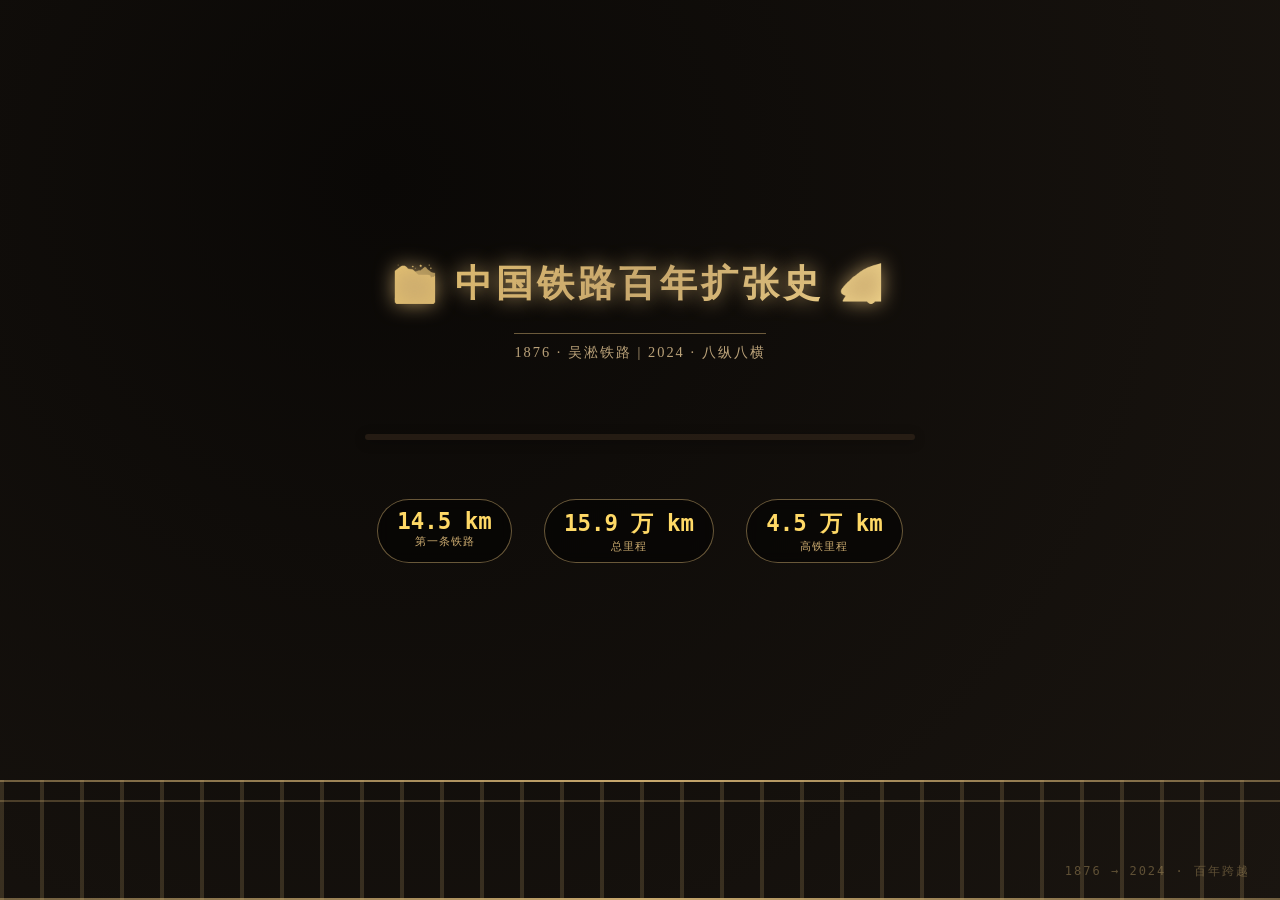
==== keyunwebgis/public/story-map.html @ 50c2d96e "Add files via upload" ====
<!DOCTYPE html>
<html lang="zh-CN">
<head>
<meta charset="UTF-8">
<meta name="viewport" content="width=device-width, initial-scale=1.0, user-scalable=no">
<title>中国铁路百年发展史 - 故事地图</title>
<link rel="stylesheet" href="https://unpkg.com/leaflet@1.9.4/dist/leaflet.css" />
<link rel="stylesheet" href="https://cdnjs.cloudflare.com/ajax/libs/font-awesome/6.0.0/css/all.min.css">
<style>
*{margin:0;padding:0;box-sizing:border-box}
body{font-family:'Segoe UI','PingFang SC',sans-serif;background:#f5f0e8;color:#3a3028;overflow:hidden}
header{position:fixed;top:0;left:0;right:0;height:70px;background:linear-gradient(135deg,#fffdf8,#f5efe0);border-bottom:2px solid #C9A96E;z-index:100;display:flex;align-items:center;justify-content:space-between;padding:0 2rem;box-shadow:0 2px 15px rgba(0,0,0,.08)}
header h1{font-size:1.9rem;font-weight:900;background:linear-gradient(135deg,#B8860B,#C9A96E,#D4A84B);-webkit-background-clip:text;-webkit-text-fill-color:transparent;display:flex;align-items:center;gap:.75rem;letter-spacing:1px}
header .subtitle{font-size:.95rem;color:#8a7560;letter-spacing:.5px}
main{position:fixed;top:70px;left:0;right:0;bottom:0;display:flex}
#map-container{flex:1;position:relative;background:#000;border-right:1.5px solid rgba(201,169,110,.12);overflow:hidden}
#map{width:100%;height:100%}
#story-panel{position:relative;width:380px;background:linear-gradient(180deg,#fffdf8,#f5f0e8);border-left:2px solid rgba(201,169,110,.25);display:flex;flex-direction:column;overflow:hidden;box-shadow:-6px 0 25px rgba(0,0,0,.08);transition:width .4s ease}
#story-panel.collapsed{width:36px;min-width:36px;border-left:1.5px solid rgba(201,169,110,.4)}
#story-panel.collapsed .story-header,#story-panel.collapsed .story-content,#story-panel.collapsed .story-footer{display:none}
.story-header{padding:1.75rem;border-bottom:1.5px solid rgba(201,169,110,.25);background:rgba(201,169,110,.08)}
.story-header h2{font-size:1.8rem;font-weight:950;background:linear-gradient(135deg,#B8860B,#C9A96E,#D4A84B);-webkit-background-clip:text;-webkit-text-fill-color:transparent;margin-bottom:.8rem;letter-spacing:1.5px;text-shadow:0 0 20px rgba(201,169,110,.15)}
.chapter-time{font-size:.95rem;color:#8a7560;display:flex;align-items:center;gap:.6rem;font-weight:600;letter-spacing:.5px}
.story-content{flex:1;overflow-y:auto;padding:1.75rem;scroll-behavior:smooth;color:#3a3028}
.story-content::-webkit-scrollbar{width:2px}
.story-content::-webkit-scrollbar-thumb{background:rgba(201,169,110,.25);border-radius:1px}
.story-image{width:100%;height:160px;border-radius:.75rem;overflow:hidden;margin-bottom:1.2rem;border:2px solid rgba(201,169,110,.25);box-shadow:0 4px 15px rgba(0,0,0,.4);background-size:cover;background-position:center}
.story-image img{width:100%;height:100%;object-fit:cover;display:block}
.story-text{line-height:2;color:#2e2418;font-size:1.12rem;margin-bottom:1.8rem;letter-spacing:.5px;font-family:'Georgia','PingFang SC',serif}
.story-text p{margin-bottom:1.4rem;text-align:justify;font-size:1.12rem;color:#2e2418;font-weight:500}
.story-stats{display:grid;grid-template-columns:1fr 1fr 1fr;gap:1rem;margin-bottom:1.8rem}
.stat-item{background:linear-gradient(135deg,rgba(201,169,110,.15),rgba(180,140,80,.08));border:1.5px solid rgba(201,169,110,.35);border-radius:.85rem;padding:1.2rem .8rem;text-align:center;transition:all .3s}
.stat-item:hover{border-color:#C9A96E;box-shadow:0 0 20px rgba(201,169,110,.4);transform:translateY(-2px)}
.stat-value{font-size:2rem;font-weight:950;background:linear-gradient(135deg,#B8860B,#C9A96E);-webkit-background-clip:text;-webkit-text-fill-color:transparent;margin-bottom:.8rem;letter-spacing:1.5px}
.stat-label{font-size:.85rem;color:#8a7560;text-transform:uppercase;letter-spacing:1.5px;font-weight:700}
.story-actions{display:grid;grid-template-columns:1fr 1fr;gap:1rem;margin-top:1.8rem}
.action-btn{padding:.9rem 1.3rem;background:rgba(201,169,110,.12);border:1.5px solid rgba(201,169,110,.3);color:#5a4a30;border-radius:.7rem;cursor:pointer;transition:all .3s;font-size:1rem;display:flex;align-items:center;justify-content:center;gap:.6rem;font-weight:800;letter-spacing:.8px}
.action-btn:hover:not(:disabled){border-color:#B8860B;background:rgba(201,169,110,.22);color:#3a2a18;transform:translateY(-2px);box-shadow:0 5px 15px rgba(201,169,110,.3)}
.action-btn.primary{background:#B8860B;border-color:#C9A96E;color:#fff}
.action-btn.primary:hover:not(:disabled){background:#C9A96E;border-color:#D4A84B;box-shadow:0 8px 20px rgba(201,169,110,.5)}
.action-btn:disabled{opacity:.4;cursor:not-allowed}
.story-footer{padding:1.5rem;border-top:1.5px solid rgba(201,169,110,.2);background:rgba(201,169,110,.05)}
.source{font-size:.8rem;color:#8a7560;display:flex;align-items:center;gap:.6rem;font-weight:600;letter-spacing:.4px}
#map-controls{position:absolute;top:1.5rem;right:1.5rem;z-index:1000;display:flex;flex-direction:column;gap:.75rem;pointer-events:auto}
.control-btn{width:55px;height:55px;background:linear-gradient(135deg,rgba(255,255,255,.95),rgba(245,240,232,.92));backdrop-filter:blur(20px);border:1.5px solid rgba(201,169,110,.35);border-radius:50%;display:flex;align-items:center;justify-content:center;cursor:pointer;transition:all .3s;font-size:1.4rem;color:#5a4a30;box-shadow:0 4px 15px rgba(0,0,0,.1)}
.control-btn:hover{border-color:#D4A84B;transform:scale(1.15);box-shadow:0 0 30px rgba(201,169,110,.5)}
.control-btn.active{background:linear-gradient(135deg,#B8860B,#C9A96E);border-color:#D4A84B;color:#fff;box-shadow:0 0 30px rgba(201,169,110,.5)}
#layer-panel{position:absolute;top:1.5rem;right:70px;background:linear-gradient(135deg,rgba(255,255,255,.98),rgba(245,240,232,.95));backdrop-filter:blur(20px);border:1.5px solid rgba(201,169,110,.3);border-radius:1.2rem;padding:1.75rem;width:250px;box-shadow:0 10px 40px rgba(0,0,0,.12);z-index:999;transition:all .3s;max-height:70vh;overflow-y:auto}
#layer-panel.hidden{opacity:0;pointer-events:none;transform:translateX(10px)}
.layer-title{font-size:1.05rem;font-weight:800;color:#B8860B;margin-bottom:1.2rem;display:flex;align-items:center;gap:.6rem;border-bottom:1.5px solid rgba(201,169,110,.3);padding-bottom:1rem}
.layer-item{display:flex;align-items:center;justify-content:space-between;padding:.85rem;margin-bottom:.7rem;background:rgba(201,169,110,.05);border-radius:.7rem;cursor:pointer;border:1px solid rgba(201,169,110,.2)}
.layer-item:hover{background:rgba(201,169,110,.1);border-color:rgba(201,169,110,.4)}
.toggle-switch{width:44px;height:24px;background:rgba(180,150,120,.2);border-radius:12px;position:relative;transition:background .3s}
.toggle-switch.active{background:#B8860B}
.toggle-slider{width:20px;height:20px;background:#fff;border-radius:50%;position:absolute;top:2px;left:2px;transition:transform .3s}
.toggle-switch.active .toggle-slider{transform:translateX(20px)}
#timeline-wrapper{position:absolute;bottom:1rem;left:1rem;right:1rem;z-index:999;display:flex;flex-direction:column;gap:10px}
#timeline-progress{width:100%;height:5px;background:rgba(180,160,140,.2);border-radius:3px;overflow:hidden}
#timeline-progress-bar{height:100%;background:linear-gradient(90deg,#8B6914,#D4A84B);border-radius:3px;transition:width .5s ease;box-shadow:0 0 12px rgba(201,169,110,.5)}
#timeline{position:relative;height:90px;background:linear-gradient(180deg,#fffdf8,#f5f0e8);backdrop-filter:blur(20px);border:1.5px solid rgba(201,169,110,.25);border-radius:18px;display:flex;align-items:center;justify-content:space-evenly;overflow-x:auto;padding:0 1.5rem;scroll-behavior:smooth;pointer-events:auto;box-shadow:0 4px 20px rgba(0,0,0,.08)}
#timeline::-webkit-scrollbar{height:2px}
#timeline::-webkit-scrollbar-thumb{background:rgba(201,169,110,.4);border-radius:1px}
#timeline::before{content:'';position:absolute;top:26px;left:8%;right:8%;height:2px;background:linear-gradient(90deg,transparent,rgba(201,169,110,.3),transparent);pointer-events:none;z-index:1}
.timeline-item{display:flex;flex-direction:column;align-items:center;gap:6px;cursor:pointer;transition:all .35s;position:relative;flex:1;min-width:55px;max-width:160px}
.timeline-dot-circle{width:18px;height:18px;border-radius:50%;background:rgba(201,169,110,.12);border:2px solid rgba(201,169,110,.3);transition:all .35s;position:relative;z-index:2}
.timeline-dot-circle::after{content:'';position:absolute;top:50%;left:50%;transform:translate(-50%,-50%);width:8px;height:8px;border-radius:50%;background:transparent;transition:all .35s}
.timeline-item:hover .timeline-dot-circle{background:rgba(201,169,110,.4);border-color:#C9A96E;box-shadow:0 0 12px rgba(201,169,110,.5);transform:scale(1.2)}
.timeline-item.active .timeline-dot-circle{background:#C9A96E;border-color:#B8860B;box-shadow:0 0 25px rgba(201,169,110,.6);transform:scale(1.3)}
.timeline-item.active .timeline-dot-circle::after{background:#fff}
.timeline-label{font-size:.82rem;color:rgba(140,120,90,.4);font-weight:700;letter-spacing:1px;transition:all .35s;white-space:nowrap;text-align:center;text-transform:uppercase}
.timeline-item:hover .timeline-label{color:rgba(100,80,50,.85)}
.timeline-item.active .timeline-label{color:#B8860B;font-weight:900;font-size:.95rem;text-shadow:0 0 8px rgba(201,169,110,.4)}
.timeline-year{font-size:.72rem;color:rgba(140,120,90,.35);font-weight:600;letter-spacing:2px;transition:all .35s;white-space:nowrap;font-family:'Georgia','Courier New',monospace}
.timeline-item:hover .timeline-year{color:rgba(100,80,50,.6)}
.timeline-item.active .timeline-year{color:#B8860B;font-weight:800;font-size:.78rem;text-shadow:0 0 6px rgba(201,169,110,.3)}
@keyframes pulse{0%,100%{opacity:.6;transform:translateY(0)}50%{opacity:1;transform:translateY(4px)}}
@keyframes highlight-pulse{0%,100%{stroke-width:5;opacity:1}50%{stroke-width:8;opacity:.7}}
.highlighted-railway{animation:highlight-pulse 1.5s infinite!important}
.train-icon{width:60px;height:60px;text-align:center;line-height:60px;font-size:42px;filter:drop-shadow(0 0 16px rgba(201,169,110,.8)) drop-shadow(0 0 30px rgba(240,215,140,.5));transform:translate(-50%,-50%)}
.compare-mode #map-container{overflow:hidden}
.compare-mode #map{width:50%;float:left;border-right:3px solid #C9A96E}
#map-right{display:none;width:50%;height:100%;float:right;position:absolute;top:0;right:0;z-index:99}
.compare-mode #map-right{display:block}
#compare-divider{display:none;position:absolute;top:10px;left:50%;transform:translateX(-50%);z-index:1005;background:rgba(0,0,0,.85);color:#F0D78C;padding:5px 14px;border-radius:15px;font-weight:900;font-size:.8rem;border:2px solid #C9A96E;pointer-events:none}
.compare-mode #compare-divider{display:block}
#compare-label-l,#compare-label-r{display:none;position:absolute;top:10px;z-index:1005;background:rgba(0,0,0,.8);color:#F0D78C;padding:4px 12px;border-radius:10px;font-weight:800;font-size:.75rem;pointer-events:none}
.compare-mode #compare-label-l{display:block;left:10px}
.compare-mode #compare-label-r{display:block;right:10px}
@media(max-width:768px){header h1{font-size:1.2rem}header .subtitle{display:none}#story-panel{width:280px}#map-controls{flex-direction:row;bottom:70px;right:1.5rem;top:auto}}

/* ========== 全新精致开场动画 ========== */
#intro-overlay {
    position: fixed;
    top: 0;
    left: 0;
    width: 100%;
    height: 100%;
    background: radial-gradient(circle at 30% 20%, #0a0806, #1a1510);
    z-index: 10000;
    display: flex;
    align-items: center;
    justify-content: center;
    flex-direction: column;
    transition: opacity 1.2s cubic-bezier(0.2, 0.9, 0.4, 1.1);
    font-family: 'Georgia', 'Noto Serif SC', 'STSong', serif;
    overflow: hidden;
}
#intro-overlay.hidden {
    opacity: 0;
    pointer-events: none;
}
/* 动态铁轨背景 */
.rail-bg {
    position: absolute;
    bottom: 0;
    left: 0;
    width: 100%;
    height: 120px;
    background: repeating-linear-gradient(90deg, 
        rgba(201,169,110,0.2) 0px, 
        rgba(201,169,110,0.2) 4px,
        transparent 4px,
        transparent 40px);
    background-size: 40px 100%;
    pointer-events: none;
    z-index: 1;
}
.rail-bg::before {
    content: '';
    position: absolute;
    top: 0;
    left: 0;
    width: 100%;
    height: 2px;
    background: linear-gradient(90deg, rgba(201,169,110,0.5), #C9A96E, rgba(201,169,110,0.5));
    box-shadow: 0 20px 0 rgba(201,169,110,0.3);
}
.rail-bg::after {
    content: '';
    position: absolute;
    bottom: 0;
    left: 0;
    width: 100%;
    height: 2px;
    background: linear-gradient(90deg, rgba(201,169,110,0.5), #C9A96E, rgba(201,169,110,0.5));
}
/* 移动的蒸汽火车头 */
.train-moving {
    position: absolute;
    bottom: 30px;
    left: -15%;
    font-size: 70px;
    filter: drop-shadow(0 8px 20px rgba(0,0,0,0.6)) drop-shadow(0 0 15px rgba(201,169,110,0.8));
    z-index: 3;
    animation: trainDrive 4s ease-in-out forwards;
    pointer-events: none;
}
@keyframes trainDrive {
    0% { left: -20%; transform: scaleX(1);}
    60% { left: 65%; transform: scaleX(1);}
    100% { left: 120%; transform: scaleX(1);}
}
/* 光晕粒子 */
.particle-field {
    position: absolute;
    top: 0;
    left: 0;
    width: 100%;
    height: 100%;
    pointer-events: none;
    z-index: 2;
}
.particle {
    position: absolute;
    background: rgba(255,215,140,0.6);
    border-radius: 50%;
    box-shadow: 0 0 10px #FFD700;
    animation: floatParticle 3s infinite alternate;
}
@keyframes floatParticle {
    0% { transform: translateY(0px) scale(1); opacity: 0.2;}
    100% { transform: translateY(-40px) scale(1.2); opacity: 0.8;}
}
/* 主标题区域 */
.intro-main-title {
    text-align: center;
    z-index: 10;
    margin-bottom: 2rem;
}
#intro-title {
    font-size: 2.3rem;
    font-weight: 900;
    background: linear-gradient(135deg, #E8C572, #C9A96E, #F5D98F);
    -webkit-background-clip: text;
    background-clip: text;
    color: transparent;
    text-shadow: 0 0 30px rgba(201,169,110,0.5);
    letter-spacing: 4px;
    margin-bottom: 1rem;
    opacity: 0;
    transform: translateY(20px);
    animation: titleGlow 0.8s forwards 0.3s;
    white-space: nowrap;
}
@keyframes titleGlow {
    to { opacity: 1; transform: translateY(0); text-shadow: 0 0 20px rgba(201,169,110,0.8);}
}
.sub-quote {
    font-size: 0.9rem;
    color: rgba(230,200,150,0.8);
    letter-spacing: 2px;
    font-weight: 400;
    border-top: 1px solid rgba(201,169,110,0.5);
    display: inline-block;
    padding-top: 0.6rem;
    margin-top: 0.5rem;
    opacity: 0;
    animation: fadeUp 1s forwards 0.6s;
}
@keyframes fadeUp {
    to { opacity: 1; transform: translateY(0);}
    from { opacity: 0; transform: translateY(15px);}
}
/* 铁轨延伸动画容器 */
#intro-rail-container {
    position: relative;
    width: 70%;
    max-width: 550px;
    height: 6px;
    background: rgba(60,45,30,0.5);
    border-radius: 3px;
    overflow: visible;
    margin: 2.5rem 0;
    z-index: 10;
    box-shadow: 0 2px 12px rgba(0,0,0,0.3);
}
#intro-rail-line {
    position: absolute;
    top: 0;
    left: 0;
    height: 100%;
    width: 0%;
    background: linear-gradient(90deg, #FFD966, #C9A96E, #E8B85A);
    border-radius: 3px;
    transition: width 1.6s cubic-bezier(0.34, 1.2, 0.64, 1);
    box-shadow: 0 0 18px rgba(201,169,110,0.8);
}
.rail-spark {
    position: absolute;
    top: -4px;
    right: 0;
    width: 8px;
    height: 14px;
    background: radial-gradient(circle, #FFE484, #FFA500);
    border-radius: 50%;
    filter: blur(2px);
    opacity: 0;
    transition: opacity 0.3s;
}
/* 里程数据闪出 */
.mile-stone {
    display: flex;
    gap: 2rem;
    justify-content: center;
    margin-top: 1.2rem;
    z-index: 10;
    opacity: 0;
    animation: fadeUp 0.8s forwards 1.2s;
}
.mile-item {
    text-align: center;
    background: rgba(0,0,0,0.5);
    backdrop-filter: blur(6px);
    padding: 0.5rem 1.2rem;
    border-radius: 40px;
    border: 1px solid rgba(201,169,110,0.5);
}
.mile-number {
    font-size: 1.4rem;
    font-weight: 900;
    color: #FFD966;
    font-family: monospace;
}
.mile-label {
    font-size: 0.7rem;
    color: #C9A96E;
    letter-spacing: 1px;
}
/* 打字机字幕 */
#intro-subtitle {
    font-size: 1.2rem;
    color: #E8C572;
    letter-spacing: 1px;
    font-weight: 500;
    margin-top: 1.8rem;
    text-align: center;
    min-height: 3rem;
    opacity: 0;
    transition: opacity 0.6s;
    z-index: 10;
    text-shadow: 0 0 8px rgba(0,0,0,0.5);
}
#intro-subtitle.show {
    opacity: 1;
}
.intro-char {
    display: inline-block;
    opacity: 0;
    transform: translateY(6px);
    animation: charReveal 0.08s forwards;
    font-weight: 600;
}
@keyframes charReveal {
    to { opacity: 1; transform: translateY(0);}
}
/* 底部年份装饰 */
.era-stamp {
    position: absolute;
    bottom: 20px;
    right: 30px;
    font-size: 0.75rem;
    color: rgba(201,169,110,0.4);
    font-family: monospace;
    z-index: 10;
    letter-spacing: 2px;
}
</style>
</head>
<body>
<!-- 全新开场动画层 -->
<div id="intro-overlay">
    <div class="rail-bg"></div>
    <div class="train-moving">🚂💨</div>
    <div class="particle-field" id="particleField"></div>
    <div class="intro-main-title">
        <div id="intro-title">🚞 中国铁路百年扩张史 🚄</div>
        <div class="sub-quote">1876 · 吴淞铁路 | 2024 · 八纵八横</div>
    </div>
    <div id="intro-rail-container">
        <div id="intro-rail-line"></div>
        <div class="rail-spark" id="railSpark"></div>
    </div>
    <div class="mile-stone">
        <div class="mile-item"><div class="mile-number">14.5 km</div><div class="mile-label">第一条铁路</div></div>
        <div class="mile-item"><div class="mile-number">15.9 万 km</div><div class="mile-label">总里程</div></div>
        <div class="mile-item"><div class="mile-number">4.5 万 km</div><div class="mile-label">高铁里程</div></div>
    </div>
    <div id="intro-subtitle"></div>
    <div class="era-stamp">1876 → 2024 · 百年跨越</div>
</div>

<header><h1><i class="fas fa-train"></i> 中国铁路百年发展史</h1><div class="subtitle">1876 - 2024 · 从屈辱到崛起的148年</div></header>
<main>
<div id="map-container"><div id="map"></div><div id="map-right"></div><div id="compare-divider">🔍 时光对比</div><div id="compare-label-l"></div><div id="compare-label-r"></div>
<div id="map-controls"><div class="control-btn" id="resetBtn" title="重置视角">🎯</div><div class="control-btn" id="layerToggleBtn" title="图层控制">📋</div><div class="control-btn" id="compareBtn" title="时光双向对比">↔️</div><div class="control-btn" id="mapLayerBtn" title="切换地图底图">🏛️</div><div class="control-btn" id="autoPlayBtn" title="自动播放">▶️</div></div>
<div id="layer-panel" class="hidden"><div class="layer-title"><i class="fas fa-layer-group"></i> 铁路线路</div><div id="layer-list"></div></div>
<div id="timeline-wrapper"><div id="timeline-progress"><div id="timeline-progress-bar" style="width:0%"></div></div><div id="timeline"></div></div>
</div>
<div id="story-panel"><div id="sidebar-collapse-btn" style="position:absolute;left:-18px;top:50%;transform:translateY(-50%);width:36px;height:36px;background:linear-gradient(135deg,#0088CC,#00CCFF);border-radius:50%;display:flex;align-items:center;justify-content:center;cursor:pointer;z-index:101;font-size:1.2rem;color:#fff;box-shadow:0 4px 15px rgba(0,200,255,.4);border:2px solid #fff" title="收起/展开侧边栏">◀</div>
<div class="story-header"><h2 id="chapter-title">加载中...</h2><div class="chapter-time" id="chapter-time"><i class="far fa-calendar"></i> 时间</div></div>
<div class="story-content" id="story-scroll"><div class="story-image" id="story-image"><img id="chapter-img" src="" alt=""></div><div class="story-text" id="story-text">加载中...</div><div class="story-stats" id="story-stats"></div><div class="story-actions" style="display:none"><button id="prev-btn" class="action-btn"><i class="fas fa-arrow-left"></i> 上一章</button><button id="next-btn" class="action-btn primary">下一章 <i class="fas fa-arrow-right"></i></button></div></div>
<div class="story-footer"><div class="source"><i class="fas fa-database"></i> 数据来源：国铁集团、国家统计局</div></div></div>
</main>
<script src="https://unpkg.com/leaflet@1.9.4/dist/leaflet.js"></script>
<script>
// 完整保留第二个HTML的所有数据、配置、函数（不做任何改动）
const imgs=['images/wusong-railway.jpg','images/wusong-railway.jpg','images/jingzhang-railway.jpg','images/chengyu-railway.jpg','images/qingzang-railway.jpg','images/highspeed-network.jpg','images/zhonglao-railway.jpg','images/zhongou-train.jpg','images/modern-highspeed.jpg'];
const fallbackBgs=['linear-gradient(135deg,#2c1810,#3e1a0e)','linear-gradient(135deg,#2c1810,#3e1a0e)','linear-gradient(135deg,#1a2f1a,#2E7D32)','linear-gradient(135deg,#1a1a3e,#4A148C)','linear-gradient(135deg,#0d1b2a,#1565C0)','linear-gradient(135deg,#2a1a00,#FF6B35)','linear-gradient(135deg,#002a2a,#00BCD4)','linear-gradient(135deg,#1a002a,#9C27B0)','linear-gradient(135deg,#1a1a0a,#FFD700)'];

const chapters=[{id:'intro',title:'🚂 铁路之梦的开端',subtitle:'1876年 · 上海吴淞',year:'1876',description:'你能想象吗？中国第一条铁路——吴淞铁路，通车仅1年就被清政府花巨款买回，全部拆毁扔入海中。14.5公里的铁轨，蒸汽机车的轰鸣，为何让一个古老帝国如此恐惧？',camera:{center:[31.38,121.49],zoom:13},stats:[{v:'14.5',l:'公里'},{v:'1条',l:'初始铁路'},{v:'拆毁',l:'命运'}],hlLine:null,hlCity:'上海',soloLines:['wuSong']},{id:'beginning-1',title:'📍 第一条铁路的诞生',subtitle:'1876年 · 上海吴淞',year:'1876',description:'蒸汽机车轰隆隆驶过田野——农民惊恐，朝廷反对。28.5万两白银买回的，不是铁路，是恐惧。这条被拆毁的铁轨，本该开启中国工业化，却成了闭关锁国的注脚。但也许，正是这次拆毁，埋下了百年后逆袭的种子。',camera:{center:[31.38,121.49],zoom:12},stats:[{v:'14.5',l:'公里'},{v:'1年',l:'运营期'},{v:'拆毁',l:'结局'}],hlLine:null,hlCity:'上海',soloLines:['wuSong']},{id:'beginning-2',title:'🏔️ 詹天佑的奇迹',subtitle:'1909年 · 京张铁路',year:'1909',description:'外国人嘲笑："中国能修京张铁路的工程师还没出生。"33年后，詹天佑用"人"字形设计征服八达岭。201公里，翻越崇山峻岭——不是用蛮力，而是用智慧。一个没有留洋背景的中国工程师，凭什么让世界闭嘴？',camera:{center:[40.452,115.8],zoom:9},stats:[{v:'201',l:'公里'},{v:'"人"字形',l:'创新'},{v:'世界级',l:'水准'}],hlLine:'京张铁路',hlCity:'北京',soloLines:['wuSong','京张铁路']},{id:'development-1',title:'🏗️ 新中国的第一路',subtitle:'1952年 · 成渝铁路',year:'1952',description:'没有大型机械，没有专业设备——30万军民，用双手、铁锹和肩膀，在崇山峻岭间凿出505公里。仅用2年！对比76年前那条被拆毁的14.5公里吴淞铁路，新中国用30万人的汗水，宣告了一个时代的分水岭。',camera:{center:[30.05,104.55],zoom:7.5},stats:[{v:'505',l:'公里'},{v:'30万',l:'参建者'},{v:'2年',l:'完工期'}],hlLine:'成渝铁路',hlCity:'成都',soloLines:['wuSong','京张铁路','成渝铁路']},{id:'development-3',title:'🌌 通往世界屋脊',subtitle:'2006年 · 青藏铁路',year:'2006',description:'4500米海拔、-40°C严寒、550公里冻土——外国专家断言："不可能。"但中国做到了。供氧列车穿越唐古拉山口，藏族阿妈第一次看见火车驶过家门口。天路不是神话，是中国人用半个世纪的论证换来的。这条铁路，改变了高原的命运。',camera:{center:[31.5,91.0],zoom:6},stats:[{v:'4500米',l:'平均海拔'},{v:'550公里',l:'冻土区'},{v:'世界之最',l:'成就'}],hlLine:'青藏铁路',hlCity:'拉萨',soloLines:['wuSong','京张铁路','成渝铁路','青藏铁路']},{id:'climax-1',title:'🕸️ 八纵八横',subtitle:'2020年 · 高铁网络成型',year:'2020',description:'3.8万公里高铁，占全球2/3。16条国家级大通道——八纵八横——如血管般铺满神州大地。从北京到上海只需4小时，古人的"千里江陵一日还"成了日常。此时回看1876年被拆毁的吴淞铁路，恍如隔世。这不仅仅是一张网——这是中国速度的骨架。',camera:{center:[34.26,110.19],zoom:5},stats:[{v:'3.8万',l:'公里高铁'},{v:'2/3',l:'全球占比'},{v:'16条',l:'国家级大通道'}],hlLine:null,hlCity:null,soloLines:['wuSong','京沪高铁','京广高铁','京哈铁路','沿海通道','京港通道','呼南通道','京昆通道','包海通道','兰广通道','沪昆高铁','陆桥通道','沿江通道','广昆通道','厦渝通道','青银通道','京兰通道','绥满通道','京张铁路','青藏铁路','成渝铁路','陇海线']},{id:'ending-1',title:'🌏 走出国门',subtitle:'2021年 · 中老铁路',year:'2021',description:'2021年12月3日，中老铁路通车。从昆明到万象，1035公里。老挝首条现代化铁路，167座隧道+301座桥梁，"陆锁国"变"陆联国"。中国铁路标准首次完整输出。',camera:{center:[20,102.5],zoom:7},stats:[{v:'1035',l:'公里'},{v:'167座',l:'隧道数'},{v:'陆联国',l:'成就'}],hlLine:'中老铁路',hlCity:'昆明',soloLines:['中老铁路']},{id:'ending-2',title:'🌐 钢铁丝绸之路',subtitle:'2024年 · 中欧班列',year:'2024',description:'截至2024年，中欧班列开行超8万列，连接中国200+城市与欧洲25国217城。经新疆出境，穿越哈萨克斯坦、俄罗斯、波兰抵达德国。古丝路，钢铁重生。',camera:{center:[52,60],zoom:3.5},stats:[{v:'8万+',l:'班列总数'},{v:'200+城',l:'中国城市'},{v:'217城',l:'欧洲城市'}],hlLine:'中欧班列·北线',hlCity:'西安',soloLines:['中欧班列·北线','中欧班列·南线','陇海线']},{id:'conclusion',title:'🎯 百年征程，日行千里',subtitle:'1876-2024',year:'2024',description:'时至2024年，15.9万里铁路织密华夏脉络，4.5万里高铁坐拥全球七成规模。八纵八横十六大通道铺展国土，二十一条高铁干线畅行全域，多条跨境铁路连通亚欧诸国，北抵草原、南达南洋、西通中亚远至鹿特丹。历经一百四十八载岁月浮沉，从满目疮痍走向世界顶尖，中国铁路书写下从追赶到领跑的旷世传奇。',camera:{center:[42.0,90.0],zoom:3.5},stats:[{v:'15.9万',l:'公里铁路'},{v:'4.5万',l:'公里高铁'},{v:'全球第一',l:'地位'}],hlLine:null,hlCity:null,soloLines:['京沪高铁','京广高铁','沪昆高铁','京哈铁路','哈大高铁','沿海通道','京港通道','呼南通道','京昆通道','包海通道','兰广通道','陆桥通道','沿江通道','广昆通道','厦渝通道','青银通道','京兰通道','绥满通道','青藏铁路','成渝铁路','京张铁路','兰新高铁','贵广高铁','西成高铁','南广高铁','合福高铁','济青高铁','成贵高铁','郑西高铁','兰渝铁路','徐兰高铁','沪宁城际','京津城际','大西高铁','成渝高铁','广深港高铁','昌赣深高铁','郑渝高铁','银西高铁','商合杭高铁','中老铁路','中泰铁路','中缅铁路','中越铁路','中蒙铁路','中巴铁路','中吉乌铁路','新亚欧大陆桥','俄罗斯远东线','中欧班列·北线','中欧班列·南线','陇海线','雅万高铁']}];

let _acc=[];chapters.forEach(ch=>{_acc=[...new Set([..._acc,...ch.soloLines])];ch.soloLines=_acc});
const railwayLines=[
{name:'京沪高铁',year:2011,color:'#FF6B35',labelCoords:[34.562,117.41],coordinates:[[39.9042,116.4074],[39.85,116.58],[39.728,116.752],[39.52,116.92],[39.1422,117.2008],[38.92,117.32],[38.304,117.113],[38.08,117.38],[37.434,118.015],[37.02,117.85],[36.651,117.12],[36.42,117.28],[36.12,117.05],[35.92,116.95],[35.581,116.98],[35.32,117.18],[34.856,117.152],[34.72,117.32],[34.562,117.41],[34.305,117.52],[33.92,117.42],[33.362,117.365],[33.042,117.359],[32.72,117.65],[32.31,117.68],[32.251,118.312],[32.06,118.797],[32.042,119.425],[31.915,119.582],[31.82,119.85],[31.781,119.973],[31.571,120.362],[31.326,120.623],[31.275,120.982],[31.23,121.474]]},
{name:'京广高铁',year:2012,color:'#F7931E',labelCoords:[31.215,114.132],coordinates:[[39.9042,116.4074],[39.85,116.22],[39.532,116.128],[39.22,115.95],[38.852,115.823],[38.52,115.52],[38.043,114.515],[37.85,114.62],[37.732,114.482],[37.42,114.38],[37.065,114.503],[36.82,114.55],[36.628,114.492],[36.35,114.28],[36.095,114.378],[35.62,113.98],[35.312,113.925],[35.178,113.882],[34.92,113.8],[34.798,113.726],[34.35,113.65],[34.032,113.675],[33.82,113.75],[33.742,113.852],[33.32,113.98],[33.012,114.028],[32.52,113.88],[32.132,114.065],[31.852,114.218],[31.52,114.15],[31.215,114.132],[30.82,114.35],[30.611,114.426],[30.32,114.38],[30.182,114.215],[29.82,113.95],[29.452,113.932],[29.282,113.125],[28.72,112.98],[28.228,112.939],[27.852,112.918],[27.52,112.8],[26.892,112.618],[26.52,112.63],[26.232,112.615],[26.02,112.82],[25.812,113.032],[25.52,113.15],[25.332,113.215],[24.52,113.18],[24.142,113.328],[23.129,113.264]]},
{name:'沪昆高铁',year:2016,color:'#FFC107',labelCoords:[27.282,111.482],coordinates:[[31.23,121.474],[31.12,121.38],[30.915,121.282],[30.732,120.752],[30.552,120.312],[30.38,120.22],[30.282,120.152],[30.132,120.082],[30.02,119.95],[29.832,119.652],[29.42,119.48],[29.012,119.542],[28.952,119.282],[28.72,118.52],[28.683,115.858],[28.52,115.65],[28.452,115.532],[28.32,115.22],[28.228,112.939],[27.92,112.8],[27.852,112.638],[27.632,112.452],[27.42,112.35],[27.352,112.182],[27.282,111.482],[27.252,110.52],[27.232,109.738],[27.32,109.28],[27.312,109.182],[27.42,109.08],[27.552,109.032],[27.32,107.88],[26.82,106.95],[26.642,106.852],[26.598,106.707],[26.42,106.58],[26.352,106.482],[26.12,105.98],[26.052,105.952],[25.72,104.95],[25.092,104.782],[25.08,103.82],[25.012,103.752],[25.032,103.412],[25.041,102.833]]},
{name:'青藏铁路',year:2006,color:'#4CAF50',labelCoords:[33.032,91.892],coordinates:[[37.22,101.778],[37.18,101.25],[37.032,100.452],[36.92,100.12],[36.812,99.982],[36.75,99.52],[36.553,100.137],[36.32,99.58],[36.106,98.219],[35.82,97.85],[35.523,94.903],[35.22,94.35],[34.882,93.082],[34.52,92.82],[34.22,92.55],[33.922,92.432],[33.62,92.28],[33.472,92.082],[33.22,91.95],[32.832,91.892],[32.582,91.892],[32.22,91.92],[32.032,91.852],[31.82,91.78],[31.078,92.052],[30.82,91.88],[30.522,91.682],[30.12,91.52],[29.582,91.352],[29.42,91.25],[29.654,91.117]]},
{name:'成渝铁路',year:1952,color:'#9C27B0',labelCoords:[30.122,104.642],coordinates:[[30.667,104.08],[30.62,104.15],[30.552,104.282],[30.38,104.42],[30.122,104.642],[29.92,104.85],[29.72,104.98],[29.582,105.052],[29.582,105.32],[29.582,105.532],[29.572,105.72],[29.572,105.912],[29.563,106.552]]},
{name:'京张铁路',year:1909,color:'#E91E63',labelCoords:[40.372,115.982],coordinates:[[39.9042,116.4074],[39.92,116.32],[40.082,116.252],[40.15,116.18],[40.222,116.032],[40.28,115.98],[40.372,115.982],[40.365,115.892],[40.38,115.82],[40.452,115.812],[40.52,115.78],[40.652,115.752],[40.72,115.77],[40.769,115.785]]},
{name:'中老铁路',year:2021,color:'#00BCD4',labelCoords:[22.012,100.798],coordinates:[[25.041,102.833],[24.92,102.78],[24.532,102.712],[24.32,102.65],[24.082,102.542],[23.82,102.52],[23.372,102.532],[23.18,102.49],[23.052,102.482],[22.82,102.25],[22.782,101.562],[22.52,101.28],[22.012,100.798],[21.932,100.882],[21.72,100.95],[21.172,101.152],[20.92,101.32],[20.892,101.432],[20.52,101.85],[19.882,102.142],[19.856,102.63]]},
{name:'雅万高铁',year:2023,color:'#FF5722',labelCoords:[-6.582,107.152],coordinates:[[-6.179,106.816],[-6.22,106.85],[-6.322,106.952],[-6.39,107.02],[-6.552,107.122],[-6.65,107.22],[-6.722,107.352],[-6.82,107.49],[-6.888,107.589]]},
{name:'中欧班列·北线',year:2024,color:'#9C27B0',labelCoords:[51.182,71.452],coordinates:[[39.9042,116.4074],[39.45,115.98],[38.052,114.62],[34.342,108.94],[36.623,101.778],[39.473,96.62],[42.82,93.582],[43.822,87.612],[44.02,82.48],[45.82,81.352],[47.82,66.88],[51.182,71.452],[55.752,37.622],[52.352,21.012],[50.82,4.352],[51.452,6.782]]},
{name:'中欧班列·南线',year:2024,color:'#E040FB',labelCoords:[43.822,87.612],coordinates:[[29.563,106.552],[30.572,104.066],[34.342,108.94],[36.623,101.778],[39.473,96.62],[42.82,93.582],[43.822,87.612],[44.02,82.48],[45.82,81.352],[47.82,66.88],[51.182,71.452],[53.528,49.412],[52.242,17.012],[50.82,4.352],[51.452,6.782]]},
{name:'陇海线',year:1953,color:'#7B1FA2',labelCoords:[36.623,101.778],coordinates:[[34.747,113.625],[34.262,108.948],[34.342,108.94],[36.623,101.778],[37.125,102.882],[39.473,96.62]]},
{name:'京哈铁路',year:2020,color:'#FF8A65',labelCoords:[43.5,123.5],coordinates:[[39.9042,116.4074],[40.5,117.8],[41.8,120.8],[42.3,119.3],[43.9,125.3],[45.8,126.5],[47.3,123.9]]},
{name:'沿海通道',year:2020,color:'#4DD0E1',labelCoords:[29.5,120.5],coordinates:[[38.9,121.6],[37.5,121.4],[36.1,120.4],[32.1,118.8],[31.2,121.5],[28.7,121.4],[26.1,119.3],[25.4,118.7],[24.5,118.1],[23.1,113.3]]},
{name:'京港通道',year:2020,color:'#FFB74D',labelCoords:[30.5,115.5],coordinates:[[39.9042,116.4074],[37.7,114.5],[35.2,113.9],[32.1,114.1],[30.6,114.4],[28.2,113.0],[25.8,113.0],[23.1,114.2],[22.3,114.2]]},
{name:'呼南通道',year:2020,color:'#AED581',labelCoords:[35.5,111.0],coordinates:[[40.8,111.7],[39.7,112.1],[38.0,112.7],[36.3,113.2],[34.8,113.7],[33.5,112.5],[31.8,111.0],[29.5,111.1],[27.2,111.5]]},
{name:'京昆通道',year:2020,color:'#CE93D8',labelCoords:[33.5,108.5],coordinates:[[39.9042,116.4074],[38.0,114.5],[34.3,108.9],[32.7,109.0],[30.6,104.1],[28.2,112.9],[26.6,106.7],[25.0,102.8]]},
{name:'包海通道',year:2020,color:'#80DEEA',labelCoords:[33.0,109.0],coordinates:[[40.6,109.8],[39.8,109.8],[38.3,109.7],[36.6,109.5],[34.3,108.9],[32.1,110.8],[29.3,110.5],[27.2,111.5],[25.3,110.3],[23.5,111.3],[22.5,113.1],[20.0,110.3]]},
{name:'兰广通道',year:2020,color:'#A1887F',labelCoords:[31.0,105.0],coordinates:[[36.1,103.8],[34.6,104.7],[32.6,105.8],[30.6,104.1],[29.6,106.6],[27.2,111.5],[25.3,110.3],[23.1,113.3]]},
{name:'绥满通道',year:2020,color:'#90A4AE',labelCoords:[47.0,123.0],coordinates:[[44.6,129.6],[45.3,127.0],[45.8,126.5],[46.8,130.3],[48.0,124.8],[49.2,119.7],[49.6,117.4]]},
{name:'京兰通道',year:2020,color:'#BCAAA4',labelCoords:[39.5,111.0],coordinates:[[39.9042,116.4074],[40.6,112.5],[40.8,111.7],[40.0,109.8],[38.8,106.5],[37.5,105.2],[36.1,103.8]]},
{name:'青银通道',year:2020,color:'#FFCC80',labelCoords:[37.5,112.0],coordinates:[[36.1,120.4],[36.7,118.5],[36.7,117.0],[37.5,112.5],[37.9,110.5],[38.3,106.4]]},
{name:'陆桥通道',year:2020,color:'#FFAB91',labelCoords:[35.5,113.0],coordinates:[[34.7,119.5],[34.3,117.2],[34.8,113.6],[34.3,108.9],[36.6,101.8],[39.5,96.6],[43.8,87.6]]},
{name:'沿江通道',year:2020,color:'#81D4FA',labelCoords:[31.0,112.0],coordinates:[[31.2,121.5],[32.1,118.8],[31.6,117.2],[30.6,114.3],[30.6,111.3],[29.6,106.6],[30.6,104.1]]},
{name:'广昆通道',year:2020,color:'#F48FB1',labelCoords:[24.0,109.5],coordinates:[[23.1,113.3],[22.8,112.5],[22.5,110.0],[24.3,109.4],[24.5,108.1],[23.8,107.0],[25.0,102.8]]},
{name:'厦渝通道',year:2020,color:'#A5D6A7',labelCoords:[27.0,114.0],coordinates:[[24.5,118.1],[25.1,117.5],[26.1,116.3],[26.9,114.8],[27.8,113.6],[28.2,113.0],[29.5,111.1],[29.6,106.6]]},
{name:'西成高铁',year:2017,color:'#EF5350',labelCoords:[32.5,106.5],coordinates:[[34.3,108.9],[33.7,107.8],[33.1,106.8],[32.5,105.8],[31.5,105.5],[30.6,104.1]]},
{name:'贵广高铁',year:2014,color:'#42A5F5',labelCoords:[24.9,110.0],coordinates:[[26.6,106.7],[26.2,107.5],[25.8,108.5],[25.3,109.5],[24.5,110.5],[23.8,111.2],[23.1,113.3]]},
{name:'兰新高铁',year:2014,color:'#66BB6A',labelCoords:[40.0,95.0],coordinates:[[36.1,103.8],[37.5,105.2],[38.8,106.5],[39.5,102.5],[40.5,98.0],[41.5,93.5],[42.5,88.5],[43.8,87.6]]},
{name:'南广高铁',year:2014,color:'#FF7043',labelCoords:[25.2,112.3],coordinates:[[27.2,111.5],[26.5,111.5],[25.8,111.5],[25.2,112.0],[24.5,112.5],[23.8,112.8],[23.1,113.3]]},
{name:'合福高铁',year:2015,color:'#AB47BC',labelCoords:[28.5,117.5],coordinates:[[31.8,117.3],[31.0,117.5],[29.8,117.5],[28.5,118.0],[27.5,118.5],[26.5,119.0],[26.1,119.3]]},
{name:'济青高铁',year:2018,color:'#26A69A',labelCoords:[36.4,118.7],coordinates:[[36.7,117.0],[36.8,117.8],[36.8,118.5],[36.5,119.2],[36.2,119.8],[36.1,120.4]]},
{name:'成贵高铁',year:2019,color:'#78909C',labelCoords:[28.6,105.4],coordinates:[[30.6,104.1],[29.8,104.8],[28.8,105.2],[27.8,105.8],[27.2,106.2],[26.6,106.7]]},
{name:'郑西高铁',year:2010,color:'#FFCA28',labelCoords:[34.5,111.0],coordinates:[[34.8,113.6],[34.7,112.5],[34.5,111.5],[34.3,110.5],[34.3,108.9]]},
{name:'兰渝铁路',year:2017,color:'#8D6E63',labelCoords:[32.8,105.2],coordinates:[[36.1,103.8],[35.2,104.5],[34.2,105.2],[33.0,105.5],[31.8,105.8],[30.8,106.2],[29.6,106.6]]},
{name:'哈大高铁',year:2012,color:'#FF8A65',labelCoords:[42.0,124.0],coordinates:[[45.8,126.5],[44.5,125.5],[43.5,125.0],[42.8,124.5],[42.0,124.0],[41.0,123.0],[39.5,121.8],[38.9,121.6]]},
{name:'徐兰高铁',year:2016,color:'#FF7043',labelCoords:[35.5,110.5],coordinates:[[34.3,117.2],[34.6,115.5],[34.8,113.6],[34.5,111.5],[34.3,108.9],[35.0,106.0],[36.1,103.8]]},
{name:'沪宁城际',year:2010,color:'#7E57C2',labelCoords:[31.6,120.2],coordinates:[[31.2,121.5],[31.3,120.8],[31.4,120.3],[31.6,119.9],[31.8,119.4],[32.0,119.0],[32.1,118.8]]},
{name:'京津城际',year:2008,color:'#FF5252',labelCoords:[39.5,116.8],coordinates:[[39.9042,116.4074],[39.7,116.6],[39.5,116.8],[39.3,117.0],[39.1,117.2]]},
{name:'大西高铁',year:2014,color:'#29B6F6',labelCoords:[37.5,111.0],coordinates:[[40.1,113.3],[39.0,112.5],[38.1,112.0],[37.5,111.5],[36.5,111.0],[35.5,110.5],[34.3,108.9]]},
{name:'成渝高铁',year:2015,color:'#EC407A',labelCoords:[30.1,105.3],coordinates:[[30.6,104.1],[30.2,104.8],[29.8,105.5],[29.6,106.2],[29.6,106.6]]},
{name:'广深港高铁',year:2018,color:'#1E88E5',labelCoords:[22.7,113.8],coordinates:[[23.1,113.3],[22.9,113.6],[22.7,113.8],[22.5,114.0],[22.3,114.2]]},
{name:'昌赣深高铁',year:2021,color:'#8E24AA',labelCoords:[26.5,115.0],coordinates:[[28.7,115.9],[28.0,115.5],[27.0,115.0],[26.0,114.8],[25.0,114.7],[24.0,114.5],[23.1,114.2],[22.6,114.0]]},
{name:'郑渝高铁',year:2022,color:'#43A047',labelCoords:[32.5,111.5],coordinates:[[34.8,113.6],[33.5,112.5],[32.5,111.5],[31.5,111.0],[30.6,110.0],[30.0,108.5],[29.6,106.6]]},
{name:'银西高铁',year:2020,color:'#FDD835',labelCoords:[36.5,106.5],coordinates:[[38.5,106.2],[37.8,106.0],[37.0,106.0],[36.2,106.2],[35.5,107.0],[34.8,108.0],[34.3,108.9]]},
{name:'商合杭高铁',year:2020,color:'#66BB6A',labelCoords:[32.5,117.0],coordinates:[[34.4,115.7],[33.8,116.2],[32.8,116.5],[31.8,117.3],[31.0,118.2],[30.3,119.2],[30.3,120.2]]},{name:'中蒙铁路',year:2025,color:'#FF7043',labelCoords:[44.0,110.0],coordinates:[[39.9042,116.4074],[41.0,113.5],[42.5,111.0],[43.5,107.5],[45.0,105.5],[47.0,104.5],[47.9,106.8]]},{name:'中泰铁路',year:2025,color:'#FFA726',labelCoords:[17.0,102.5],coordinates:[[19.9,102.1],[19.0,101.8],[18.0,101.5],[17.0,101.2],[16.0,100.8],[15.0,100.5],[13.8,100.5]]},{name:'中缅铁路',year:2027,color:'#26C6DA',labelCoords:[20.5,97.0],coordinates:[[25.0,102.8],[23.5,101.5],[22.0,100.5],[20.5,99.0],[19.5,97.5],[18.5,96.5],[17.3,96.1]]},{name:'中越铁路',year:2023,color:'#66BB6A',labelCoords:[22.0,106.5],coordinates:[[25.0,102.8],[24.5,104.5],[23.5,105.5],[22.5,106.0],[21.5,106.0],[21.0,105.8]]},{name:'中巴铁路',year:2030,color:'#EF5350',labelCoords:[37.0,72.0],coordinates:[[39.5,96.6],[38.5,92.0],[37.5,88.0],[36.5,84.0],[36.0,80.0],[35.5,76.0],[35.0,72.0],[33.5,70.5],[33.0,70.0]]},{name:'中吉乌铁路',year:2026,color:'#FF8A65',labelCoords:[41.0,74.5],coordinates:[[39.5,96.6],[40.5,92.0],[41.0,88.0],[41.2,84.0],[41.5,80.0],[41.8,76.0],[42.0,74.0]]},{name:'新亚欧大陆桥',year:2024,color:'#9C27B0',labelCoords:[48.0,60.0],coordinates:[[43.8,87.6],[44.5,82.0],[46.0,77.0],[47.0,72.0],[48.5,67.0],[49.5,62.0],[50.5,57.0],[51.5,52.0],[52.5,47.0],[53.0,42.0],[52.5,37.0],[52.0,25.0],[51.5,15.0],[51.0,10.0],[51.5,6.8]]},{name:'俄罗斯远东线',year:2024,color:'#AB47BC',labelCoords:[55.0,90.0],coordinates:[[43.8,87.6],[46.0,90.0],[48.5,92.0],[51.0,95.0],[53.5,98.0],[55.0,100.0],[56.0,103.0],[58.0,105.0]]}];

const cities=[{name:'北京',coords:[39.9042,116.4074]},{name:'上海',coords:[31.2304,121.4737]},{name:'广州',coords:[23.1291,113.2644]},{name:'成都',coords:[30.5723,104.0665]},{name:'武汉',coords:[30.5801,114.2734]},{name:'西安',coords:[34.3416,108.9398]},{name:'拉萨',coords:[29.6544,91.1174]},{name:'昆明',coords:[25.0406,102.8329]},{name:'重庆',coords:[29.563,106.5516]},{name:'天津',coords:[39.0842,117.2008]},{name:'南京',coords:[32.0603,118.7969]},{name:'郑州',coords:[34.7975,113.7255]},{name:'长沙',coords:[28.2282,112.9388]},{name:'济南',coords:[36.6512,117.12]},{name:'贵阳',coords:[26.5979,106.707]},{name:'唐山',coords:[39.6304,118.1802]}];
const mapLayers={voyager:{url:'https://{s}.basemaps.cartocdn.com/rastertiles/voyager/{z}/{x}/{y}{r}.png',name:'Voyager标准',subdomains:'abcd'},light:{url:'https://{s}.basemaps.cartocdn.com/light_all/{z}/{x}/{y}.png',name:'浅色底图',subdomains:'abcd'},dark:{url:'https://{s}.basemaps.cartocdn.com/dark_all/{z}/{x}/{y}.png',name:'暗色底图',subdomains:'abcd'}};
let currentMapLayer='voyager';
const map=L.map('map',{center:chapters[0].camera.center,zoom:chapters[0].camera.zoom,zoomControl:true,scrollWheelZoom:true});
let currentTileLayer=L.tileLayer(mapLayers.voyager.url,{attribution:'&copy; OSM &copy; CARTO',maxZoom:20,subdomains:'abcd'}).addTo(map);
const railwayLayers={};
fetch('https://geo.datav.aliyun.com/areas_v3/bound/100000_full.json')
  .then(r=>r.json())
  .then(data=>{ L.geoJSON(data,{style:{color:'#1A237E',weight:2.5,opacity:.75,dashArray:'10,6',fillOpacity:.03,fillColor:'#1A237E'}}).addTo(map); })
  .catch(()=>{ L.polyline([[53.5,123.0],[50.5,130.0],[48.5,135.0],[46.5,134.0],[44.5,131.0],[42.0,129.0],[41.0,125.5],[42.5,123.0],[44.5,118.0],[47.5,117.0],[48.5,115.0],[50.5,108.0],[49.0,100.0],[48.0,96.0],[47.5,90.0],[49.5,84.0],[46.0,83.0],[41.0,79.0],[39.0,74.0],[35.0,78.5],[30.5,80.0],[27.5,85.0],[28.0,90.0],[28.0,96.0],[26.0,99.0],[23.0,99.0],[21.5,101.5],[21.5,103.0],[22.5,106.5],[23.2,105.0],[21.5,107.0],[22.0,109.0],[23.5,113.5],[24.0,115.5],[26.5,119.5],[30.0,121.5],[35.0,120.5],[38.0,119.0],[40.0,119.0],[42.0,122.0],[45.0,126.0],[49.0,127.0],[53.5,123.0]],{color:'#1A237E',weight:2.5,opacity:.65,dashArray:'10,6'}).addTo(map); });
railwayLines.forEach(r=>{const p=L.polyline(r.coordinates,{color:r.color,weight:5,opacity:.85,smoothFactor:2,lineCap:'round',lineJoin:'round'}).addTo(map);p.bindPopup('<b>🚄 '+r.name+'</b><br>通车年份：'+r.year);railwayLayers[r.name]=p});
const wusongRailway=L.polyline([[31.2304,121.4737],[31.28,121.50],[31.33,121.50],[31.38,121.49]],{color:'#C0392B',weight:4,opacity:.7,dashArray:'8,6',smoothFactor:1}).addTo(map);railwayLayers.wuSong=wusongRailway;
const videoPaths={wusong:'videos/wusong.mp4',jingzhang:'videos/jingzhang.mp4',qingzang:'videos/qingzang.mp4',bainian:'videos/bainian.mp4'};
function openVideo(k){const v=videoPaths[k];if(!v)return;const wrapper=document.createElement('div');wrapper.style.cssText='position:fixed;top:0;left:0;right:0;bottom:0;background:rgba(0,0,0,.92);z-index:9999;display:flex;align-items:center;justify-content:center;flex-direction:column;backdrop-filter:blur(10px);font-family:"Segoe UI","PingFang SC",sans-serif';
const card=document.createElement('div');card.style.cssText='position:relative;background:linear-gradient(135deg,#1a1f2e,#0f1419);border:2px solid #00CCFF;border-radius:16px;padding:16px;box-shadow:0 20px 60px rgba(0,0,0,.8),0 0 40px rgba(0,200,255,.25);max-width:90vw';
const close=document.createElement('button');close.innerHTML='✕';close.style.cssText='position:absolute;top:-15px;right:-15px;width:36px;height:36px;background:linear-gradient(135deg,#0088CC,#00CCFF);color:#fff;border:2px solid #fff;border-radius:50%;cursor:pointer;font-weight:900;font-size:18px;display:flex;align-items:center;justify-content:center;z-index:10;box-shadow:0 4px 15px rgba(0,200,255,.4);transition:all .3s';close.onmouseover=()=>{close.style.transform='scale(1.1)';close.style.boxShadow='0 6px 20px rgba(0,200,255,.6)'};close.onmouseout=()=>{close.style.transform='scale(1)';close.style.boxShadow='0 4px 15px rgba(255,107,53,.6)'};
const title=document.createElement('div');title.style.cssText='color:#FFD700;font-weight:900;font-size:16px;text-align:center;margin-bottom:12px;letter-spacing:1px';title.textContent='🎬 '+(k==='wusong'?'吴淞铁路·1876':k==='jingzhang'?'京张铁路·1909':k==='qingzang'?'青藏铁路·2006':'百年征程·2024');
const video=document.createElement('video');video.src=v;video.controls=true;video.autoplay=true;video.style.cssText='width:100%;max-height:70vh;border-radius:10px;outline:none;border:1px solid rgba(255,107,53,.3)';
card.appendChild(close);card.appendChild(title);card.appendChild(video);wrapper.appendChild(card);
const closeAll=()=>wrapper.remove();close.addEventListener('click',closeAll);wrapper.addEventListener('click',e=>{if(e.target===wrapper)closeAll()});document.addEventListener('keydown',function esc(e){if(e.key==='Escape'){closeAll();document.removeEventListener('keydown',esc)}});document.body.appendChild(wrapper)}
const historyMarkers=[{id:'intro',coords:[31.38,121.49],html:'<b>🚂 1876·吴淞铁路</b><br><span style="font-size:12px;color:#8B4513">中国第一条营运铁路</span><br><span style="font-size:11px;color:#666">通车14.5公里，1年后被清政府拆毁</span>'+(videoPaths.wusong?'<br><button onclick="openVideo(\'wusong\')" style="margin-top:6px;padding:4px 12px;background:#C0392B;color:#fff;border:none;border-radius:8px;cursor:pointer;font-weight:bold">▶ 播放视频</button>':''),color:'#C0392B'},{id:'beginning-2',coords:[40.3652,115.8918],html:'<b>🏔️ 1909·京张铁路</b><br><span style="font-size:12px;color:#8B4513">中国人自主设计的第一条干线</span><br><span style="font-size:11px;color:#666">詹天佑"人"字形设计</span>'+(videoPaths.jingzhang?'<br><button onclick="openVideo(\'jingzhang\')" style="margin-top:6px;padding:4px 12px;background:#8B4513;color:#fff;border:none;border-radius:8px;cursor:pointer;font-weight:bold">▶ 播放视频</button>':''),color:'#8B4513'},{id:'development-1',coords:[30.122,104.642],html:'<b>🏗️ 1952·成渝铁路</b><br><span style="font-size:12px;color:#2E7D32">新中国第一条铁路</span><br><span style="font-size:11px;color:#666">30万军民2年凿通505公里</span>',color:'#2E7D32'},{id:'development-3',coords:[32.532,91.852],html:'<b>🌌 2006·青藏铁路</b><br><span style="font-size:12px;color:#1565C0">世界海拔最高的铁路</span><br><span style="font-size:11px;color:#666">穿越550公里冻土区</span>'+(videoPaths.qingzang?'<br><button onclick="openVideo(\'qingzang\')" style="margin-top:6px;padding:4px 12px;background:#1565C0;color:#fff;border:none;border-radius:8px;cursor:pointer;font-weight:bold">▶ 播放视频</button>':''),color:'#1565C0'},{id:'conclusion',coords:[35.86,104.19],html:'<b>🎯 百年征程·日行千里</b><br><span style="font-size:12px;color:#FF6B35">15.9万公里铁路 · 4.5万公里高铁</span><br><span style="font-size:11px;color:#666">从被拆毁到全球第一，148年崛起之路</span>'+(videoPaths.bainian?'<br><button onclick="openVideo(\'bainian\')" style="margin-top:6px;padding:4px 12px;background:#FF6B35;color:#000;border:none;border-radius:8px;cursor:pointer;font-weight:bold">▶ 播放视频</button>':''),color:'#FF6B35'}];
const historyMarkerObjs={};historyMarkers.forEach(n=>{const m=L.circleMarker(n.coords,{radius:8,fillColor:n.color,color:'#fff',weight:3,fillOpacity:.95}).addTo(map);m.bindPopup(n.html);historyMarkerObjs[n.id]=m});
const railwayStations=[{name:'wuSong',startName:'上海',startCoords:[31.2304,121.4737],endName:'吴淞',endCoords:[31.38,121.49]},{name:'京沪高铁',startName:'北京南',startCoords:[39.9042,116.4074],endName:'上海虹桥',endCoords:[31.2304,121.4737]},{name:'京广高铁',startName:'北京西',startCoords:[39.9042,116.4074],endName:'广州南',endCoords:[23.1291,113.2644]},{name:'沪昆高铁',startName:'上海虹桥',startCoords:[31.2304,121.4737],endName:'昆明南',endCoords:[25.0406,102.8329]},{name:'青藏铁路',startName:'西宁',startCoords:[37.22,101.7782],endName:'拉萨',endCoords:[29.6544,91.1174]},{name:'成渝铁路',startName:'成都',startCoords:[30.667,104.0795],endName:'重庆',endCoords:[29.563,106.5516]},{name:'京张铁路',startName:'北京',startCoords:[39.9042,116.4074],endName:'张家口',endCoords:[40.7686,115.7847]},{name:'中老铁路',startName:'昆明',startCoords:[25.0406,102.8329],endName:'万象',endCoords:[19.8563,102.6297]},{name:'雅万高铁',startName:'雅加达',startCoords:[-6.179,106.816],endName:'万隆',endCoords:[-6.888,107.589]},{name:'中欧班列·北线',startName:'北京',startCoords:[39.9042,116.4074],endName:'杜伊斯堡(德)',endCoords:[51.452,6.782]},{name:'中欧班列·南线',startName:'重庆',startCoords:[29.563,106.5516],endName:'杜伊斯堡(德)',endCoords:[51.452,6.782]},{name:'陇海线',startName:'郑州',startCoords:[34.7466,113.6253],endName:'乌鲁木齐',endCoords:[43.822,87.612]},{name:'京哈铁路',startName:'北京',startCoords:[39.9042,116.4074],endName:'哈尔滨',endCoords:[47.3,123.9]},{name:'沿海通道',startName:'大连',startCoords:[38.9,121.6],endName:'广州',endCoords:[23.1,113.3]},{name:'京港通道',startName:'北京',startCoords:[39.9042,116.4074],endName:'香港',endCoords:[22.3,114.2]},{name:'呼南通道',startName:'呼和浩特',startCoords:[40.8,111.7],endName:'南宁',endCoords:[27.2,111.5]},{name:'京昆通道',startName:'北京',startCoords:[39.9042,116.4074],endName:'昆明',endCoords:[25.0,102.8]},{name:'包海通道',startName:'包头',startCoords:[40.6,109.8],endName:'海口',endCoords:[20.0,110.3]},{name:'兰广通道',startName:'兰州',startCoords:[36.1,103.8],endName:'广州',endCoords:[23.1,113.3]},{name:'绥满通道',startName:'绥芬河',startCoords:[44.6,129.6],endName:'满洲里',endCoords:[49.6,117.4]},{name:'京兰通道',startName:'北京',startCoords:[39.9042,116.4074],endName:'兰州',endCoords:[36.1,103.8]},{name:'青银通道',startName:'青岛',startCoords:[36.1,120.4],endName:'银川',endCoords:[38.3,106.4]},{name:'陆桥通道',startName:'连云港',startCoords:[34.7,119.5],endName:'乌鲁木齐',endCoords:[43.8,87.6]},{name:'沿江通道',startName:'上海',startCoords:[31.2,121.5],endName:'成都',endCoords:[30.6,104.1]},{name:'广昆通道',startName:'广州',startCoords:[23.1,113.3],endName:'昆明',endCoords:[25.0,102.8]},{name:'厦渝通道',startName:'厦门',startCoords:[24.5,118.1],endName:'重庆',endCoords:[29.6,106.6]},{name:'西成高铁',startName:'西安',startCoords:[34.3,108.9],endName:'成都',endCoords:[30.6,104.1]},{name:'贵广高铁',startName:'贵阳',startCoords:[26.6,106.7],endName:'广州',endCoords:[23.1,113.3]},{name:'兰新高铁',startName:'兰州',startCoords:[36.1,103.8],endName:'乌鲁木齐',endCoords:[43.8,87.6]},{name:'南广高铁',startName:'南宁',startCoords:[27.2,111.5],endName:'广州',endCoords:[23.1,113.3]},{name:'合福高铁',startName:'合肥',startCoords:[31.8,117.3],endName:'福州',endCoords:[26.1,119.3]},{name:'济青高铁',startName:'济南',startCoords:[36.7,117.0],endName:'青岛',endCoords:[36.1,120.4]},{name:'成贵高铁',startName:'成都',startCoords:[30.6,104.1],endName:'贵阳',endCoords:[26.6,106.7]},{name:'郑西高铁',startName:'郑州',startCoords:[34.8,113.6],endName:'西安',endCoords:[34.3,108.9]},{name:'兰渝铁路',startName:'兰州',startCoords:[36.1,103.8],endName:'重庆',endCoords:[29.6,106.6]},{name:'哈大高铁',startName:'哈尔滨',startCoords:[45.8,126.5],endName:'大连',endCoords:[38.9,121.6]},{name:'徐兰高铁',startName:'徐州',startCoords:[34.3,117.2],endName:'兰州',endCoords:[36.1,103.8]},{name:'沪宁城际',startName:'上海',startCoords:[31.2,121.5],endName:'南京',endCoords:[32.1,118.8]},{name:'京津城际',startName:'北京',startCoords:[39.9042,116.4074],endName:'天津',endCoords:[39.1,117.2]},{name:'大西高铁',startName:'大同',startCoords:[40.1,113.3],endName:'西安',endCoords:[34.3,108.9]},{name:'成渝高铁',startName:'成都',startCoords:[30.6,104.1],endName:'重庆',endCoords:[29.6,106.6]},{name:'广深港高铁',startName:'广州',startCoords:[23.1,113.3],endName:'香港',endCoords:[22.3,114.2]},{name:'昌赣深高铁',startName:'南昌',startCoords:[28.7,115.9],endName:'深圳',endCoords:[22.6,114.0]},{name:'郑渝高铁',startName:'郑州',startCoords:[34.8,113.6],endName:'重庆',endCoords:[29.6,106.6]},{name:'银西高铁',startName:'银川',startCoords:[38.5,106.2],endName:'西安',endCoords:[34.3,108.9]},{name:'商合杭高铁',startName:'商丘',startCoords:[34.4,115.7],endName:'杭州',endCoords:[30.3,120.2]},{name:'中蒙铁路',startName:'北京',startCoords:[39.9042,116.4074],endName:'乌兰巴托',endCoords:[47.9,106.8]},{name:'中泰铁路',startName:'万象',startCoords:[19.9,102.1],endName:'曼谷',endCoords:[13.8,100.5]},{name:'中缅铁路',startName:'昆明',startCoords:[25.0,102.8],endName:'仰光',endCoords:[17.3,96.1]},{name:'中越铁路',startName:'昆明',startCoords:[25.0,102.8],endName:'河内',endCoords:[21.0,105.8]},{name:'中巴铁路',startName:'喀什',startCoords:[39.5,96.6],endName:'伊斯兰堡',endCoords:[33.0,70.0]},{name:'中吉乌铁路',startName:'喀什',startCoords:[39.5,96.6],endName:'塔什干',endCoords:[42.0,74.0]},{name:'新亚欧大陆桥',startName:'乌鲁木齐',startCoords:[43.8,87.6],endName:'鹿特丹(荷)',endCoords:[51.5,6.8]},{name:'俄罗斯远东线',startName:'乌鲁木齐',startCoords:[43.8,87.6],endName:'莫斯科',endCoords:[58.0,105.0]}];
const stationMarkers={start:{},end:{}};
railwayStations.forEach(r=>{const s=L.circleMarker(r.startCoords,{radius:10,fillColor:'#4CAF50',color:'#fff',weight:3.5,fillOpacity:.95}).addTo(map);s.bindPopup('🚆 '+r.startName);stationMarkers.start[r.name]=s});
railwayStations.forEach(r=>{const e=L.circleMarker(r.endCoords,{radius:10,fillColor:'#FF5252',color:'#fff',weight:3.5,fillOpacity:.95}).addTo(map);e.bindPopup('🚆 '+r.endName);stationMarkers.end[r.name]=e});
const beltAndRoadNodes=[{name:'🇨🇳 北京',coords:[39.9042,116.4074]},{name:'🇨🇳 西安',coords:[34.3416,108.9398]},{name:'🇨🇳 兰州',coords:[36.6231,101.7782]},{name:'🇨🇳 乌鲁木齐',coords:[43.822,87.612]},{name:'🇲🇳 乌兰巴托',coords:[47.9,106.8]},{name:'🇰🇿 阿斯塔纳',coords:[47.82,66.88]},{name:'🇷🇺 莫斯科',coords:[55.752,37.622]},{name:'🇵🇱 华沙',coords:[52.242,21.012]},{name:'🇩🇪 杜伊斯堡',coords:[51.452,6.782]},{name:'🇩🇪 鹿特丹',coords:[51.5,6.8]},{name:'🇹🇭 曼谷',coords:[13.8,100.5]},{name:'🇲🇲 仰光',coords:[17.3,96.1]},{name:'🇻🇳 河内',coords:[21.0,105.8]},{name:'🇵🇰 伊斯兰堡',coords:[33.0,70.0]},{name:'🇺🇿 塔什干',coords:[42.0,74.0]},{name:'🇱🇦 万象',coords:[19.9,102.1]}];
const beltRoadMarkers=[];
beltAndRoadNodes.forEach(n=>{const m=L.circleMarker(n.coords,{radius:10,fillColor:'#9C27B0',color:'#fff',weight:3,opacity:.7,fillOpacity:.7});m.bindPopup('🛤️ '+n.name);beltRoadMarkers.push(m)});
const layerList=document.getElementById('layer-list');
railwayLines.forEach(r=>{const item=document.createElement('div');item.className='layer-item';item.innerHTML='<div style="display:flex;align-items:center;gap:.75rem"><div style="width:16px;height:16px;border-radius:3px;background:'+r.color+'"></div><span style="color:#d4d4d8;font-size:.9rem;font-weight:600">'+r.name+'</span></div><div class="toggle-switch active"><div class="toggle-slider"></div></div>';item.querySelector('.toggle-switch').addEventListener('click',e=>{e.stopPropagation();const t=e.currentTarget;t.classList.toggle('active');t.classList.contains('active')?map.addLayer(railwayLayers[r.name]):map.removeLayer(railwayLayers[r.name])});layerList.appendChild(item)});
const timeline=document.getElementById('timeline');const shortNames=['铁路之梦','第一声笛','詹天佑','成渝奇迹','青藏天路','八纵八横','走出国门','丝绸路','百年征程'];
chapters.forEach((ch,i)=>{const d=document.createElement('div');d.className='timeline-item'+(i===0?' active':'');d.innerHTML='<div class="timeline-dot-circle"></div><div class="timeline-label">'+shortNames[i]+'</div><div class="timeline-year">'+ch.year+'</div>';d.addEventListener('click',()=>updateChapter(i));timeline.appendChild(d)});
const railwayLabels={};railwayLines.forEach(r=>{const lc=r.labelCoords||r.coordinates[Math.floor(r.coordinates.length/2)];railwayLabels[r.name]=L.marker(lc,{icon:L.divIcon({className:'railway-label',html:'<div style="background:linear-gradient(135deg,'+r.color+','+r.color+'dd);color:#fff;padding:6px 12px;border-radius:16px;font-weight:900;font-size:13px;white-space:nowrap;box-shadow:0 4px 12px rgba(0,0,0,.5);border:2px solid #fff">🚄 '+r.name+'</div>',iconSize:[150,30],iconAnchor:[75,15]})})});
let currentChapterIndex=0,autoPlayInterval=null;
function updateChapter(index){
 currentChapterIndex=index;const ch=chapters[index];
 document.getElementById('chapter-title').textContent=ch.title;
 document.getElementById('chapter-time').innerHTML='<i class="far fa-calendar"></i> '+ch.year+'年';
 const img=document.getElementById('chapter-img');img.src=imgs[index];img.onerror=function(){this.style.display='none';this.parentElement.style.background=fallbackBgs[index]};
 var hint='';if(index===0){hint='<p style="text-align:center;color:#B8860B;font-size:.9rem;margin-top:.5rem;animation:pulse 2s infinite"><i class="fas fa-chevron-down"></i> 向下滚动，开启百年征程 <i class="fas fa-chevron-down"></i></p>'}
document.getElementById('story-text').innerHTML='<p>'+ch.description+'</p>'+hint;
 document.getElementById('story-stats').innerHTML=ch.stats.map(s=>'<div class="stat-item"><div class="stat-value">'+s.v+'</div><div class="stat-label">'+s.l+'</div></div>').join('');
 document.querySelectorAll('.timeline-item').forEach((el,i)=>el.classList.toggle('active',i===index));
 document.getElementById('timeline-progress-bar').style.width=((index+1)/chapters.length*100)+'%';
 map.flyTo(ch.camera.center,ch.camera.zoom,{duration:2});
 const solo=ch.soloLines!==undefined?new Set(ch.soloLines):null;
Object.keys(railwayLayers).forEach(n=>{if(solo? solo.has(n):true){if(!map.hasLayer(railwayLayers[n]))map.addLayer(railwayLayers[n])}else{if(map.hasLayer(railwayLayers[n]))map.removeLayer(railwayLayers[n])}});
Object.keys(stationMarkers.start).forEach(n=>{try{stationMarkers.start[n].remove()}catch(e){};try{stationMarkers.end[n].remove()}catch(e){}});
if(solo&&solo.size>0){solo.forEach(n=>{if(stationMarkers.start[n]){stationMarkers.start[n].addTo(map);stationMarkers.end[n].addTo(map)}})}else if(!solo){Object.keys(stationMarkers.start).forEach(n=>{stationMarkers.start[n].addTo(map);stationMarkers.end[n].addTo(map)})}
beltRoadMarkers.forEach(m=>{try{m.remove()}catch(e){}});
if(ch.id==='ending-2'){beltRoadMarkers.forEach(m=>{const ll=m.getLatLng();if([39.9,34.3,36.6,43.8,55.8,51.5,52.2].some(lat=>Math.abs(ll.lat-lat)<0.5))m.addTo(map)})}else if(ch.id==='conclusion'||!solo)beltRoadMarkers.forEach(m=>m.addTo(map));
historyMarkers.forEach(n=>{if(historyMarkerObjs[n.id])map.removeLayer(historyMarkerObjs[n.id])});
if(historyMarkerObjs[ch.id])historyMarkerObjs[ch.id].addTo(map);
Object.values(historyMarkerObjs).forEach(m=>m.closePopup());if(historyMarkerObjs[ch.id])setTimeout(()=>historyMarkerObjs[ch.id].openPopup(),2200);
Object.values(railwayLabels).forEach(l=>{try{map.removeLayer(l)}catch(e){}});
Object.values(railwayLayers).forEach(l=>{l.setStyle({weight:5,opacity:.85});if(l.getElement())l.getElement().classList.remove('highlighted-railway')});
 if(ch.hlLine){let hrs;if(ch.hlLine.includes('中欧班列'))hrs=['中欧班列·北线','中欧班列·南线','陇海线'];else hrs=[ch.hlLine];hrs.forEach(n=>{if(railwayLayers[n]){railwayLayers[n].setStyle({weight:8,opacity:1});if(railwayLayers[n].getElement())railwayLayers[n].getElement().classList.add('highlighted-railway');if(railwayLabels[n])railwayLabels[n].addTo(map)}})}
 if(compareMode){document.getElementById('compare-label-l').textContent=ch.year+'年';setTimeout(()=>{if(rightMap)rightMap.invalidateSize();map.invalidateSize()},500);}
 }
function toggleAutoPlay(){const b=document.getElementById('autoPlayBtn');if(autoPlayInterval){clearInterval(autoPlayInterval);autoPlayInterval=null;b.textContent='▶️'}else{b.textContent='⏸️';autoPlayInterval=setInterval(()=>{if(currentChapterIndex<chapters.length-1){stopTrainAnimation();updateChapter(currentChapterIndex+1)}else{clearInterval(autoPlayInterval);autoPlayInterval=null;b.textContent='▶️'}},8000)}}
document.getElementById('resetBtn').addEventListener('click',()=>map.flyTo(chapters[0].camera.center,chapters[0].camera.zoom,{duration:2}));
let layerPanelVisible=false;document.getElementById('layerToggleBtn').addEventListener('click',e=>{e.stopPropagation();layerPanelVisible=!layerPanelVisible;document.getElementById('layer-panel').classList.toggle('hidden',!layerPanelVisible);document.getElementById('layerToggleBtn').classList.toggle('active',layerPanelVisible)});
document.getElementById('layer-panel').addEventListener('click',e=>e.stopPropagation());
document.addEventListener('click',e=>{if(!document.getElementById('layerToggleBtn').contains(e.target)&&!document.getElementById('layer-panel').contains(e.target)&&layerPanelVisible){layerPanelVisible=false;document.getElementById('layer-panel').classList.add('hidden');document.getElementById('layerToggleBtn').classList.remove('active')}},true);
document.getElementById('mapLayerBtn').addEventListener('click',()=>{const ks=Object.keys(mapLayers);const ci=ks.indexOf(currentMapLayer);currentMapLayer=ks[(ci+1)%ks.length];map.removeLayer(currentTileLayer);currentTileLayer=L.tileLayer(mapLayers[currentMapLayer].url,{attribution:'&copy; OSM &copy; CARTO',maxZoom:20,subdomains:'abcd'}).addTo(map);document.getElementById('mapLayerBtn').title='当前：'+mapLayers[currentMapLayer].name});
document.getElementById('autoPlayBtn').addEventListener('click',toggleAutoPlay);
let scrollLock=false;
const scrollContainer=document.getElementById('story-scroll');
scrollContainer.addEventListener('wheel',function(e){if(scrollLock)return;var atBottom=scrollContainer.scrollTop+scrollContainer.clientHeight>=scrollContainer.scrollHeight-5;var atTop=scrollContainer.scrollTop<=5;if(e.deltaY>30&&atBottom&&currentChapterIndex<chapters.length-1){e.preventDefault();scrollLock=true;updateChapter(currentChapterIndex+1);setTimeout(function(){scrollLock=false},800)}else if(e.deltaY<-30&&atTop&&currentChapterIndex>0){e.preventDefault();scrollLock=true;updateChapter(currentChapterIndex-1);setTimeout(function(){scrollLock=false},800)}},{passive:false});
let compareMode=false,rightMap=null,rightTileLayer=null,rightRailwayLayers={},rightCityMarkers={},rightLabels={};
function initCompareMode(){const mr=document.getElementById('map-right');if(!rightMap){rightMap=L.map(mr,{center:[42.0,90.0],zoom:3.5,zoomControl:true,scrollWheelZoom:true,attributionControl:false});rightTileLayer=L.tileLayer(mapLayers.voyager.url,{attribution:'&copy; OSM &copy; CARTO',maxZoom:20,subdomains:'abcd'}).addTo(rightMap);}rightMap.invalidateSize();}
function updateRightMap(){if(!rightMap)return;rightMap.eachLayer(layer=>{if(layer!==rightTileLayer)rightMap.removeLayer(layer)});rightRailwayLayers={};rightCityMarkers={};rightLabels={};const endCh=chapters[chapters.length-1];rightMap.setView(endCh.camera.center,endCh.camera.zoom);railwayLines.forEach(r=>{const p=L.polyline(r.coordinates,{color:r.color,weight:4,opacity:.8,smoothFactor:2,lineCap:'round',lineJoin:'round'}).addTo(rightMap);p.bindPopup('<b>🚄 '+r.name+'</b><br>通车年份：'+r.year);rightRailwayLayers[r.name]=p});cities.forEach(c=>{const m=L.circleMarker(c.coords,{radius:7,fillColor:'#FFD700',color:'#fff',weight:2,fillOpacity:.9}).addTo(rightMap);m.bindPopup('<b>📍 '+c.name+'</b>');rightCityMarkers[c.name]=m});railwayStations.forEach(r=>{L.circleMarker(r.startCoords,{radius:8,fillColor:'#4CAF50',color:'#fff',weight:3,fillOpacity:.9}).addTo(rightMap).bindPopup('🚆 '+r.startName)});railwayStations.forEach(r=>{L.circleMarker(r.endCoords,{radius:8,fillColor:'#FF5252',color:'#fff',weight:3,fillOpacity:.9}).addTo(rightMap).bindPopup('🚆 '+r.endName)});beltAndRoadNodes.forEach(n=>{L.circleMarker(n.coords,{radius:8,fillColor:'#9C27B0',color:'#fff',weight:2,opacity:.7,fillOpacity:.7}).addTo(rightMap).bindPopup('🛤️ '+n.name)});fetch('https://geo.datav.aliyun.com/areas_v3/bound/100000_full.json').then(r=>r.json()).then(data=>{L.geoJSON(data,{style:{color:'#1A237E',weight:2.5,opacity:.7,dashArray:'10,6',fillOpacity:.03,fillColor:'#1A237E'}}).addTo(rightMap)}).catch(()=>{});}
document.getElementById('compareBtn').addEventListener('click',()=>{compareMode=!compareMode;const b=document.getElementById('compareBtn');if(compareMode){b.classList.add('active');initCompareMode();document.getElementById('compare-label-l').textContent=chapters[currentChapterIndex].year+'年';document.getElementById('compare-label-r').textContent='2024年';document.getElementById('map-container').classList.add('compare-mode');updateRightMap();setTimeout(()=>{rightMap.invalidateSize();map.invalidateSize()},300);}else{b.classList.remove('active');document.getElementById('map-container').classList.remove('compare-mode');setTimeout(()=>map.invalidateSize(),200);}});
let sidebarCollapsed=false;document.getElementById('sidebar-collapse-btn').addEventListener('click',()=>{sidebarCollapsed=!sidebarCollapsed;const p=document.getElementById('story-panel'),b=document.getElementById('sidebar-collapse-btn');sidebarCollapsed?(p.classList.add('collapsed'),b.innerHTML='▶',b.title='展开侧边栏'):(p.classList.remove('collapsed'),b.innerHTML='◀',b.title='收起侧边栏');setTimeout(()=>{map.invalidateSize();if(rightMap)rightMap.invalidateSize()},400)});
let trainMarker=null,trainTimers=[];function animateTrain(name){stopTrainAnimation();const r=railwayLines.find(r=>r.name===name);if(!r)return;const coords=r.coordinates;let step=0,total=coords.length-1;trainMarker=L.marker(coords[0],{icon:L.divIcon({className:'train-icon',html:'🚄',iconSize:[60,60],iconAnchor:[30,30]})}).addTo(map);const speed=180;function move(){if(step>=total){stopTrainAnimation();return}step++;const from=coords[step-1],to=coords[step];let t=0;const ss=25,si=speed/ss;const st=setInterval(()=>{t++;if(t>ss){clearInterval(st);return}if(!trainMarker){clearInterval(st);return}trainMarker.setLatLng([from[0]+(to[0]-from[0])*(t/ss),from[1]+(to[1]-from[1])*(t/ss)])},si);trainTimers.push(st,setTimeout(move,speed))}trainTimers.push(setTimeout(move,500))}function stopTrainAnimation(){trainTimers.forEach(t=>{clearTimeout(t);clearInterval(t)});trainTimers=[];if(trainMarker){map.removeLayer(trainMarker);trainMarker=null}}
function startChapterTrain(ch){if(ch.hlLine&&['青藏铁路','中老铁路','中欧班列·北线','京张铁路','成渝铁路'].includes(ch.hlLine))setTimeout(()=>animateTrain(ch.hlLine),2000)}

// ===== 开场动画执行（仅添加此段，其余完全保留原逻辑）=====
(function runIntro() {
  var overlay = document.getElementById('intro-overlay');
  var title = document.getElementById('intro-title');
  var rail = document.getElementById('intro-rail-line');
  var subtitle = document.getElementById('intro-subtitle');
  setTimeout(function() { title.classList.add('show'); }, 200);
  setTimeout(function() { rail.style.width = '100%'; }, 600);
  var text = '从屈辱的开端，到领跑世界的巅峰';
  subtitle.classList.add('show');
  setTimeout(function() {
    subtitle.innerHTML = '';
    var i = 0;
    var timer = setInterval(function() {
      if (i < text.length) {
        var span = document.createElement('span');
        span.className = 'intro-char';
        span.textContent = text[i];
        subtitle.appendChild(span);
        i++;
      } else {
        clearInterval(timer);
      }
    }, 60);
  }, 900);
  setTimeout(function() {
    overlay.classList.add('hidden');
    // 开场动画结束后加载第一个章节（原本updateChapter(0)被延迟到这里执行）
    updateChapter(0);
  }, 3500);
  setTimeout(function() {
    if (overlay.parentNode) overlay.parentNode.removeChild(overlay);
  }, 4500);
})();
// 注意：原脚本末尾的 updateChapter(0); 已移除，由动画结束后调用，避免覆盖。
</script>
</body>
</html>
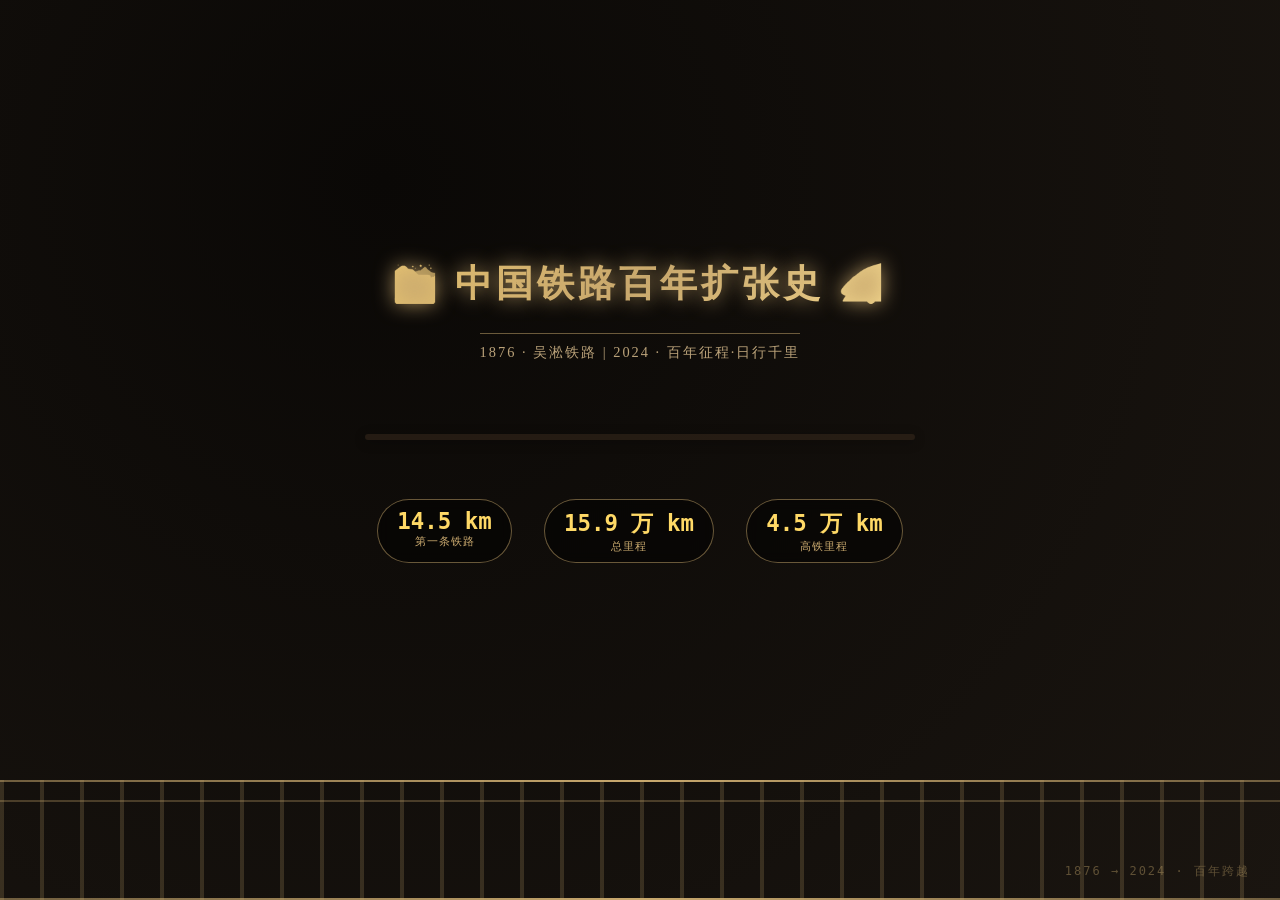
==== commit 26ac6df2: "story-map.html" ====
--- a/keyunwebgis/public/story-map.html
+++ b/keyunwebgis/public/story-map.html
@@ -334,7 +334,7 @@
     <div class="particle-field" id="particleField"></div>
     <div class="intro-main-title">
         <div id="intro-title">🚞 中国铁路百年扩张史 🚄</div>
-        <div class="sub-quote">1876 · 吴淞铁路 | 2024 · 八纵八横</div>
+        <div class="sub-quote">1876 · 吴淞铁路 | 2024 · 百年征程·日行千里</div>
     </div>
     <div id="intro-rail-container">
         <div id="intro-rail-line"></div>
@@ -429,7 +429,7 @@
   .catch(()=>{ L.polyline([[53.5,123.0],[50.5,130.0],[48.5,135.0],[46.5,134.0],[44.5,131.0],[42.0,129.0],[41.0,125.5],[42.5,123.0],[44.5,118.0],[47.5,117.0],[48.5,115.0],[50.5,108.0],[49.0,100.0],[48.0,96.0],[47.5,90.0],[49.5,84.0],[46.0,83.0],[41.0,79.0],[39.0,74.0],[35.0,78.5],[30.5,80.0],[27.5,85.0],[28.0,90.0],[28.0,96.0],[26.0,99.0],[23.0,99.0],[21.5,101.5],[21.5,103.0],[22.5,106.5],[23.2,105.0],[21.5,107.0],[22.0,109.0],[23.5,113.5],[24.0,115.5],[26.5,119.5],[30.0,121.5],[35.0,120.5],[38.0,119.0],[40.0,119.0],[42.0,122.0],[45.0,126.0],[49.0,127.0],[53.5,123.0]],{color:'#1A237E',weight:2.5,opacity:.65,dashArray:'10,6'}).addTo(map); });
 railwayLines.forEach(r=>{const p=L.polyline(r.coordinates,{color:r.color,weight:5,opacity:.85,smoothFactor:2,lineCap:'round',lineJoin:'round'}).addTo(map);p.bindPopup('<b>🚄 '+r.name+'</b><br>通车年份：'+r.year);railwayLayers[r.name]=p});
 const wusongRailway=L.polyline([[31.2304,121.4737],[31.28,121.50],[31.33,121.50],[31.38,121.49]],{color:'#C0392B',weight:4,opacity:.7,dashArray:'8,6',smoothFactor:1}).addTo(map);railwayLayers.wuSong=wusongRailway;
-const videoPaths={wusong:'videos/wusong.mp4',jingzhang:'videos/jingzhang.mp4',qingzang:'videos/qingzang.mp4',bainian:'videos/bainian.mp4'};
+const videoPaths={wusong:'wusong.mp4',jingzhang:'jingzhang.mp4',qingzang:'qingzang.mp4',bainian:'bainian.mp4'};
 function openVideo(k){const v=videoPaths[k];if(!v)return;const wrapper=document.createElement('div');wrapper.style.cssText='position:fixed;top:0;left:0;right:0;bottom:0;background:rgba(0,0,0,.92);z-index:9999;display:flex;align-items:center;justify-content:center;flex-direction:column;backdrop-filter:blur(10px);font-family:"Segoe UI","PingFang SC",sans-serif';
 const card=document.createElement('div');card.style.cssText='position:relative;background:linear-gradient(135deg,#1a1f2e,#0f1419);border:2px solid #00CCFF;border-radius:16px;padding:16px;box-shadow:0 20px 60px rgba(0,0,0,.8),0 0 40px rgba(0,200,255,.25);max-width:90vw';
 const close=document.createElement('button');close.innerHTML='✕';close.style.cssText='position:absolute;top:-15px;right:-15px;width:36px;height:36px;background:linear-gradient(135deg,#0088CC,#00CCFF);color:#fff;border:2px solid #fff;border-radius:50%;cursor:pointer;font-weight:900;font-size:18px;display:flex;align-items:center;justify-content:center;z-index:10;box-shadow:0 4px 15px rgba(0,200,255,.4);transition:all .3s';close.onmouseover=()=>{close.style.transform='scale(1.1)';close.style.boxShadow='0 6px 20px rgba(0,200,255,.6)'};close.onmouseout=()=>{close.style.transform='scale(1)';close.style.boxShadow='0 4px 15px rgba(255,107,53,.6)'};
@@ -532,4 +532,4 @@
 // 注意：原脚本末尾的 updateChapter(0); 已移除，由动画结束后调用，避免覆盖。
 </script>
 </body>
-</html>+</html>
